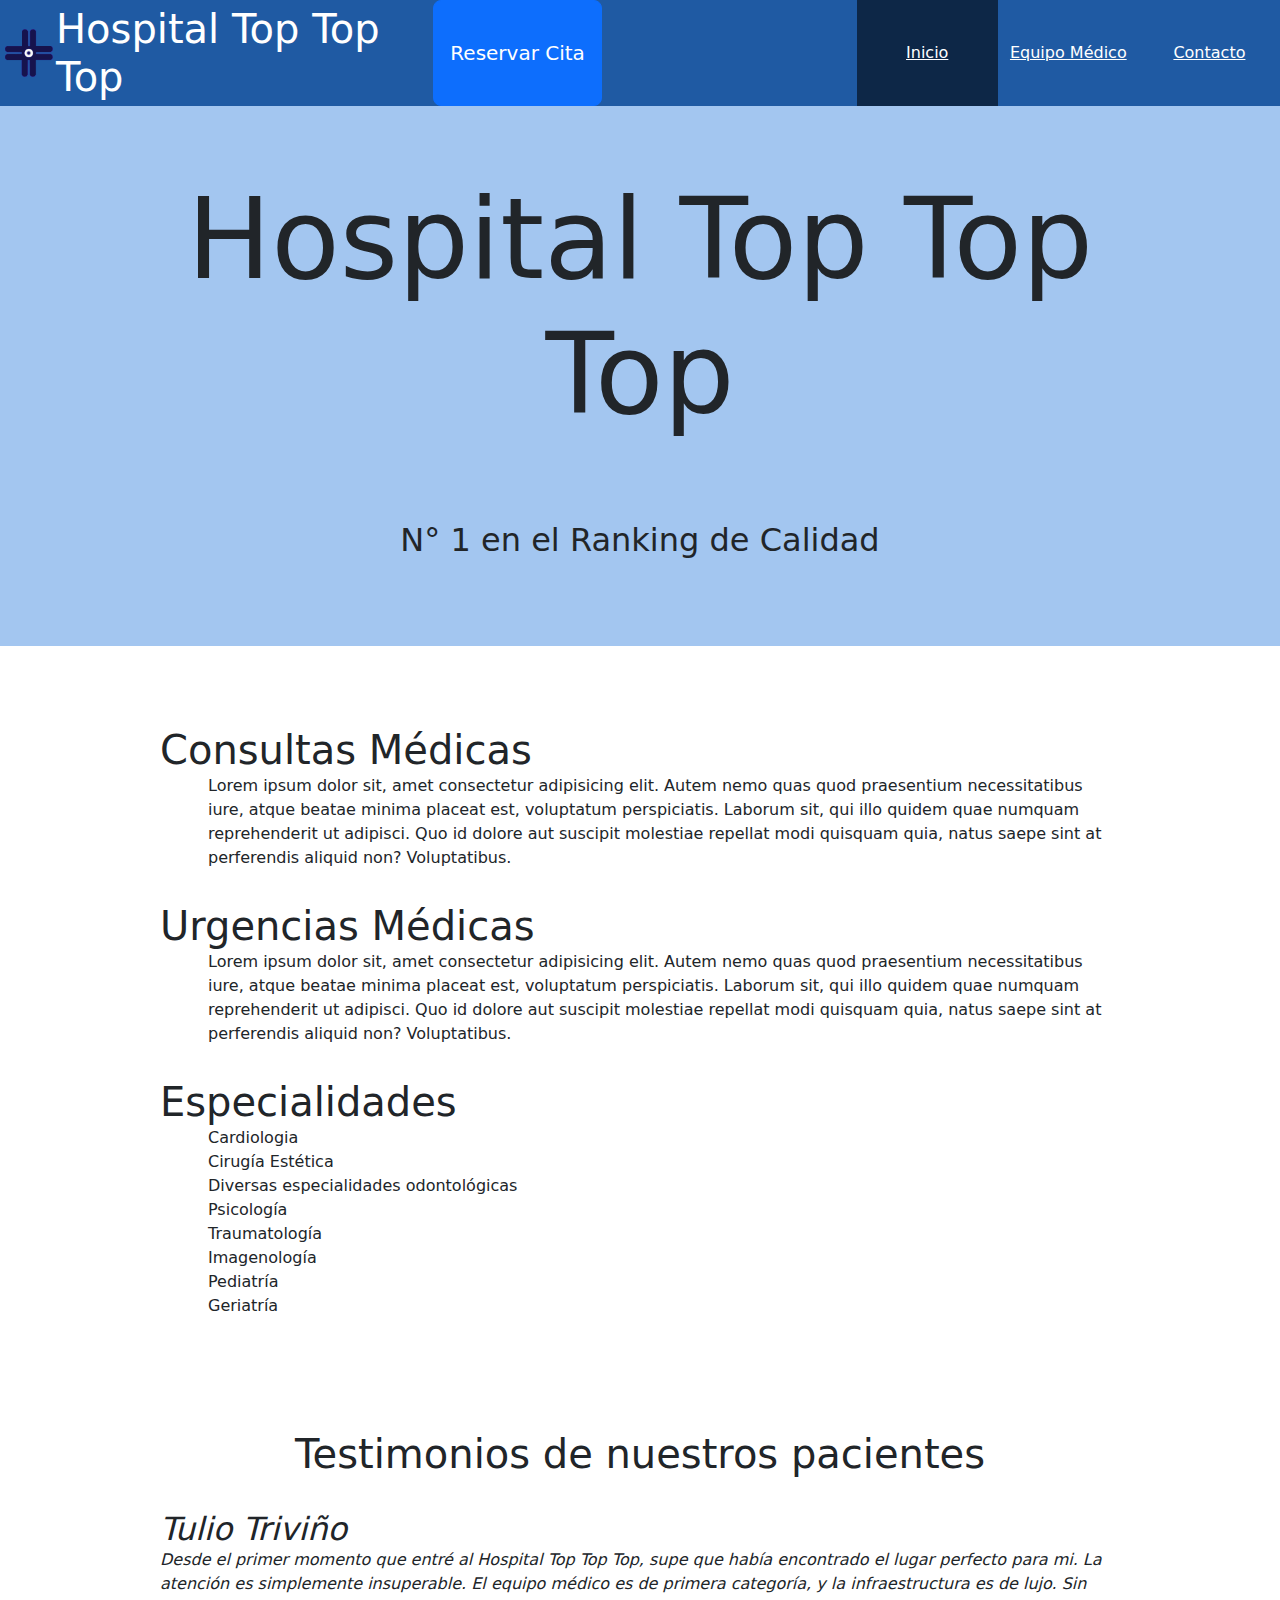
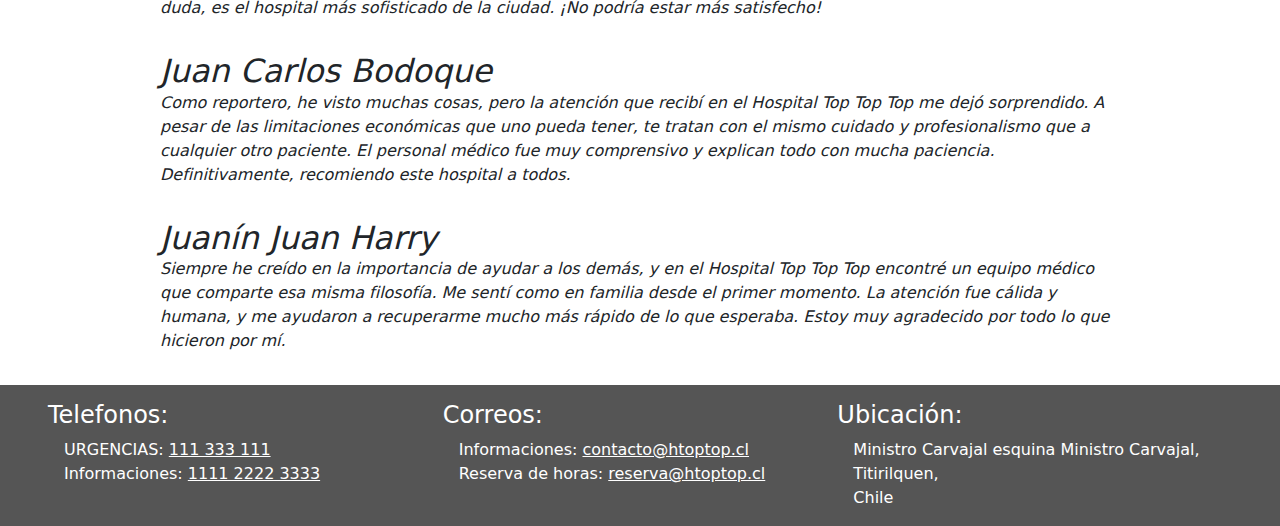
==== index.html @ 40d40662 "init commit" ====
<!DOCTYPE html>
<html lang="es">
  <head>
    <meta charset="UTF-8" />
    <meta name="viewport" content="width=device-width, initial-scale=1.0" />
    <title>Hospital Top Top | Inicio</title>
    <link rel="stylesheet" href="assets/css/main.css" />
  </head>
  <body>
    <header class="header">
      <div class="header__logo">
        <img
          class="header__logo__img"
          src="assets/img/logo.png"
          alt="Logo del Hospital"
        />
        <h1 class="header__logo__text">Hospital Top Top Top</h1>
      </div>
      <div class="header__btn">
        <button class="btn btn-primary btn-lg">Reservar Cita</button>
      </div>
      <nav class="header__nav">
        <a class="header__nav__link --current" href="index.html">Inicio</a>
        <a class="header__nav__link" href="about.html">Equipo Médico</a>
        <a class="header__nav__link" href="contact.html">Contacto</a>
      </nav>
    </header>
    <section class="showcase">
      <h1 class="showcase__title">Hospital Top Top Top</h1>
      <p class="showcase__subtitle">N° 1 en el Ranking de Calidad</p>
    </section>
    <section class="services__section">
      <div class="service">
        <h1 class="service__title">Consultas Médicas</h1>
        <p class="service__paragraph">
          Lorem ipsum dolor sit, amet consectetur adipisicing elit. Autem nemo
          quas quod praesentium necessitatibus iure, atque beatae minima placeat
          est, voluptatum perspiciatis. Laborum sit, qui illo quidem quae
          numquam reprehenderit ut adipisci. Quo id dolore aut suscipit
          molestiae repellat modi quisquam quia, natus saepe sint at perferendis
          aliquid non? Voluptatibus.
        </p>
      </div>
      <div class="service">
        <h1 class="service__title">Urgencias Médicas</h1>
        <p class="service__paragraph">
          Lorem ipsum dolor sit, amet consectetur adipisicing elit. Autem nemo
          quas quod praesentium necessitatibus iure, atque beatae minima placeat
          est, voluptatum perspiciatis. Laborum sit, qui illo quidem quae
          numquam reprehenderit ut adipisci. Quo id dolore aut suscipit
          molestiae repellat modi quisquam quia, natus saepe sint at perferendis
          aliquid non? Voluptatibus.
        </p>
      </div>
      <div class="service">
        <h1 class="service__title">Especialidades</h1>
        <ul class="service__list">
          <li>Cardiologia</li>
          <li>Cirugía Estética</li>
          <li>Diversas especialidades odontológicas</li>
          <li>Psicología</li>
          <li>Traumatología</li>
          <li>Imagenología</li>
          <li>Pediatría</li>
          <li>Geriatría</li>
        </ul>
      </div>
    </section>
    <section class="testimonials">
      <h1 class="testimonials__title">Testimonios de nuestros pacientes</h1>
      <article class="testimonial">
        <h2 class="testim_pacient">Tulio Triviño</h2>
        <p class="testim_paragraph">
          Desde el primer momento que entré al Hospital Top Top Top, supe que
          había encontrado el lugar perfecto para mi. La atención es simplemente
          insuperable. El equipo médico es de primera categoría, y la
          infraestructura es de lujo. Sin duda, es el hospital más sofisticado
          de la ciudad. ¡No podría estar más satisfecho!
        </p>
      </article>
      <article class="testimonial">
        <h2 class="testim_pacient">Juan Carlos Bodoque</h2>
        <p class="testim_paragraph">
          Como reportero, he visto muchas cosas, pero la atención que recibí en
          el Hospital Top Top Top me dejó sorprendido. A pesar de las
          limitaciones económicas que uno pueda tener, te tratan con el mismo
          cuidado y profesionalismo que a cualquier otro paciente. El personal
          médico fue muy comprensivo y explican todo con mucha paciencia.
          Definitivamente, recomiendo este hospital a todos.
        </p>
      </article>
      <article class="testimonial">
        <h2 class="testim_pacient">Juanín Juan Harry</h2>
        <p class="testim_paragraph">
          Siempre he creído en la importancia de ayudar a los demás, y en el
          Hospital Top Top Top encontré un equipo médico que comparte esa misma
          filosofía. Me sentí como en familia desde el primer momento. La
          atención fue cálida y humana, y me ayudaron a recuperarme mucho más
          rápido de lo que esperaba. Estoy muy agradecido por todo lo que
          hicieron por mí.
        </p>
      </article>
    </section>
    <footer class="footer">
      <div class="footer__section">
        <h3 class="footer__section__title">Telefonos:</h3>
        <ul class="footer__section__details">
          <li class="footer__section__details__item">
            URGENCIAS: <a href="">111 333 111</a>
          </li>
          <li class="footer__section__details__item">
            Informaciones: <a href="">1111 2222 3333</a>
          </li>
        </ul>
      </div>
      <div class="footer__section">
        <h3 class="footer__section__title">Correos:</h3>
        <ul class="footer__section__details">
          <li class="footer__section__details__item">
            Informaciones: <a href="">contacto@htoptop.cl</a>
          </li>
          <li class="footer__section__details__item">
            Reserva de horas: <a href="">reserva@htoptop.cl</a>
          </li>
        </ul>
      </div>
      <div class="footer__section">
        <h3 class="footer__section__title">Ubicación:</h3>
        <ul class="footer__section__details">
          <li class="footer__section__details__item">
            Ministro Carvajal esquina Ministro Carvajal,
          </li>
          <li class="footer__section__details__item">Titirilquen,</li>
          <li class="footer__section__details__item">Chile</li>
        </ul>
      </div>
    </footer>
  </body>
</html>
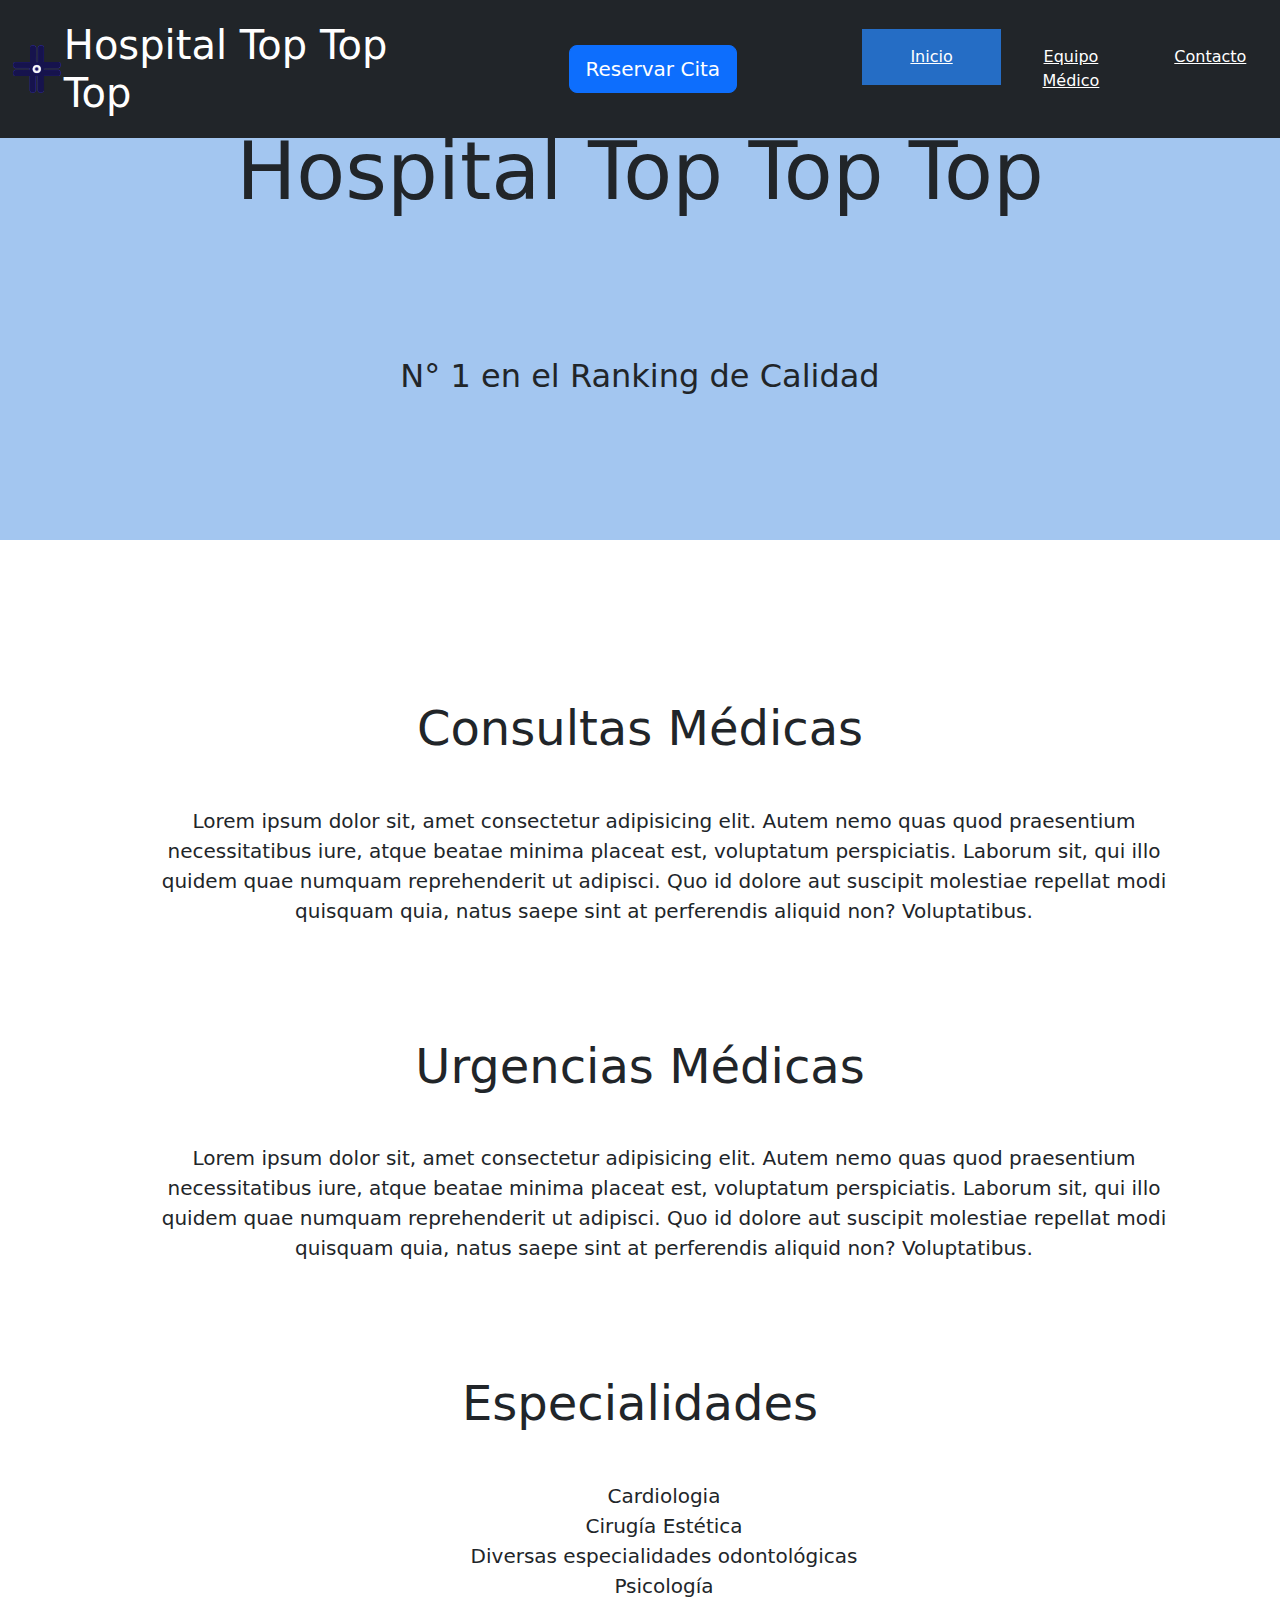
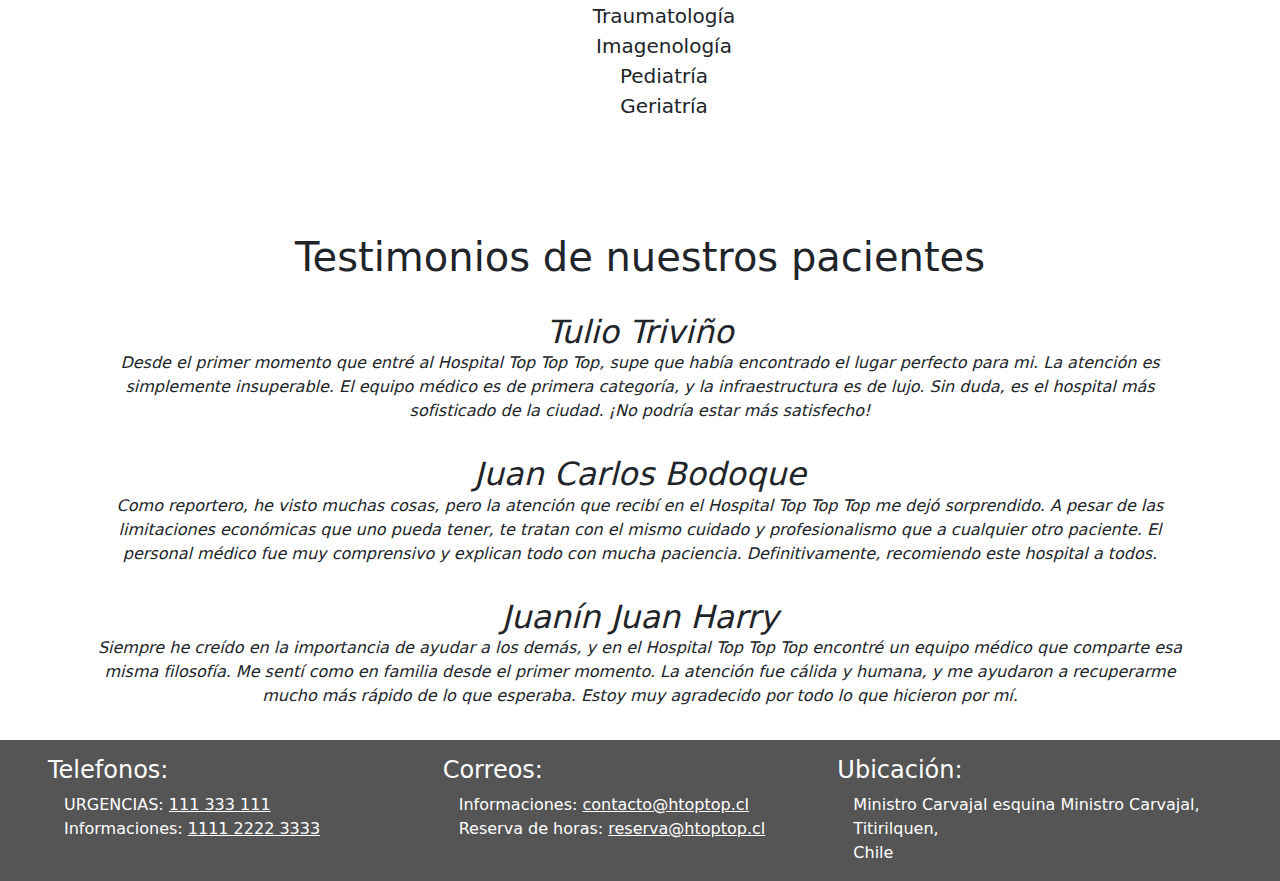
==== commit 07f4b6ee: "2nd commit" ====
--- a/index.html
+++ b/index.html
@@ -7,7 +7,7 @@
     <link rel="stylesheet" href="assets/css/main.css" />
   </head>
   <body>
-    <header class="header">
+    <header class="navbar fixed-top navbar-light bg-dark">
       <div class="header__logo">
         <img
           class="header__logo__img"
@@ -25,14 +25,16 @@
         <a class="header__nav__link" href="contact.html">Contacto</a>
       </nav>
     </header>
-    <section class="showcase">
-      <h1 class="showcase__title">Hospital Top Top Top</h1>
+
+    <section class="showcase text-center">
+      <h1 class="showcase__title display-1">Hospital Top Top Top</h1>
       <p class="showcase__subtitle">N° 1 en el Ranking de Calidad</p>
     </section>
-    <section class="services__section">
+
+    <section class="services__section container container-fluid text-center">
       <div class="service">
-        <h1 class="service__title">Consultas Médicas</h1>
-        <p class="service__paragraph">
+        <h1 class="service__title display-5">Consultas Médicas</h1>
+        <p class="service__paragraph lead">
           Lorem ipsum dolor sit, amet consectetur adipisicing elit. Autem nemo
           quas quod praesentium necessitatibus iure, atque beatae minima placeat
           est, voluptatum perspiciatis. Laborum sit, qui illo quidem quae
@@ -42,8 +44,8 @@
         </p>
       </div>
       <div class="service">
-        <h1 class="service__title">Urgencias Médicas</h1>
-        <p class="service__paragraph">
+        <h1 class="service__title display-5">Urgencias Médicas</h1>
+        <p class="service__paragraph lead">
           Lorem ipsum dolor sit, amet consectetur adipisicing elit. Autem nemo
           quas quod praesentium necessitatibus iure, atque beatae minima placeat
           est, voluptatum perspiciatis. Laborum sit, qui illo quidem quae
@@ -53,8 +55,8 @@
         </p>
       </div>
       <div class="service">
-        <h1 class="service__title">Especialidades</h1>
-        <ul class="service__list">
+        <h1 class="service__title display-5">Especialidades</h1>
+        <ul class="service__list lead">
           <li>Cardiologia</li>
           <li>Cirugía Estética</li>
           <li>Diversas especialidades odontológicas</li>
@@ -66,7 +68,8 @@
         </ul>
       </div>
     </section>
-    <section class="testimonials">
+
+    <section class="testimonials container container-fluid text-center">
       <h1 class="testimonials__title">Testimonios de nuestros pacientes</h1>
       <article class="testimonial">
         <h2 class="testim_pacient">Tulio Triviño</h2>
@@ -101,6 +104,7 @@
         </p>
       </article>
     </section>
+
     <footer class="footer">
       <div class="footer__section">
         <h3 class="footer__section__title">Telefonos:</h3>
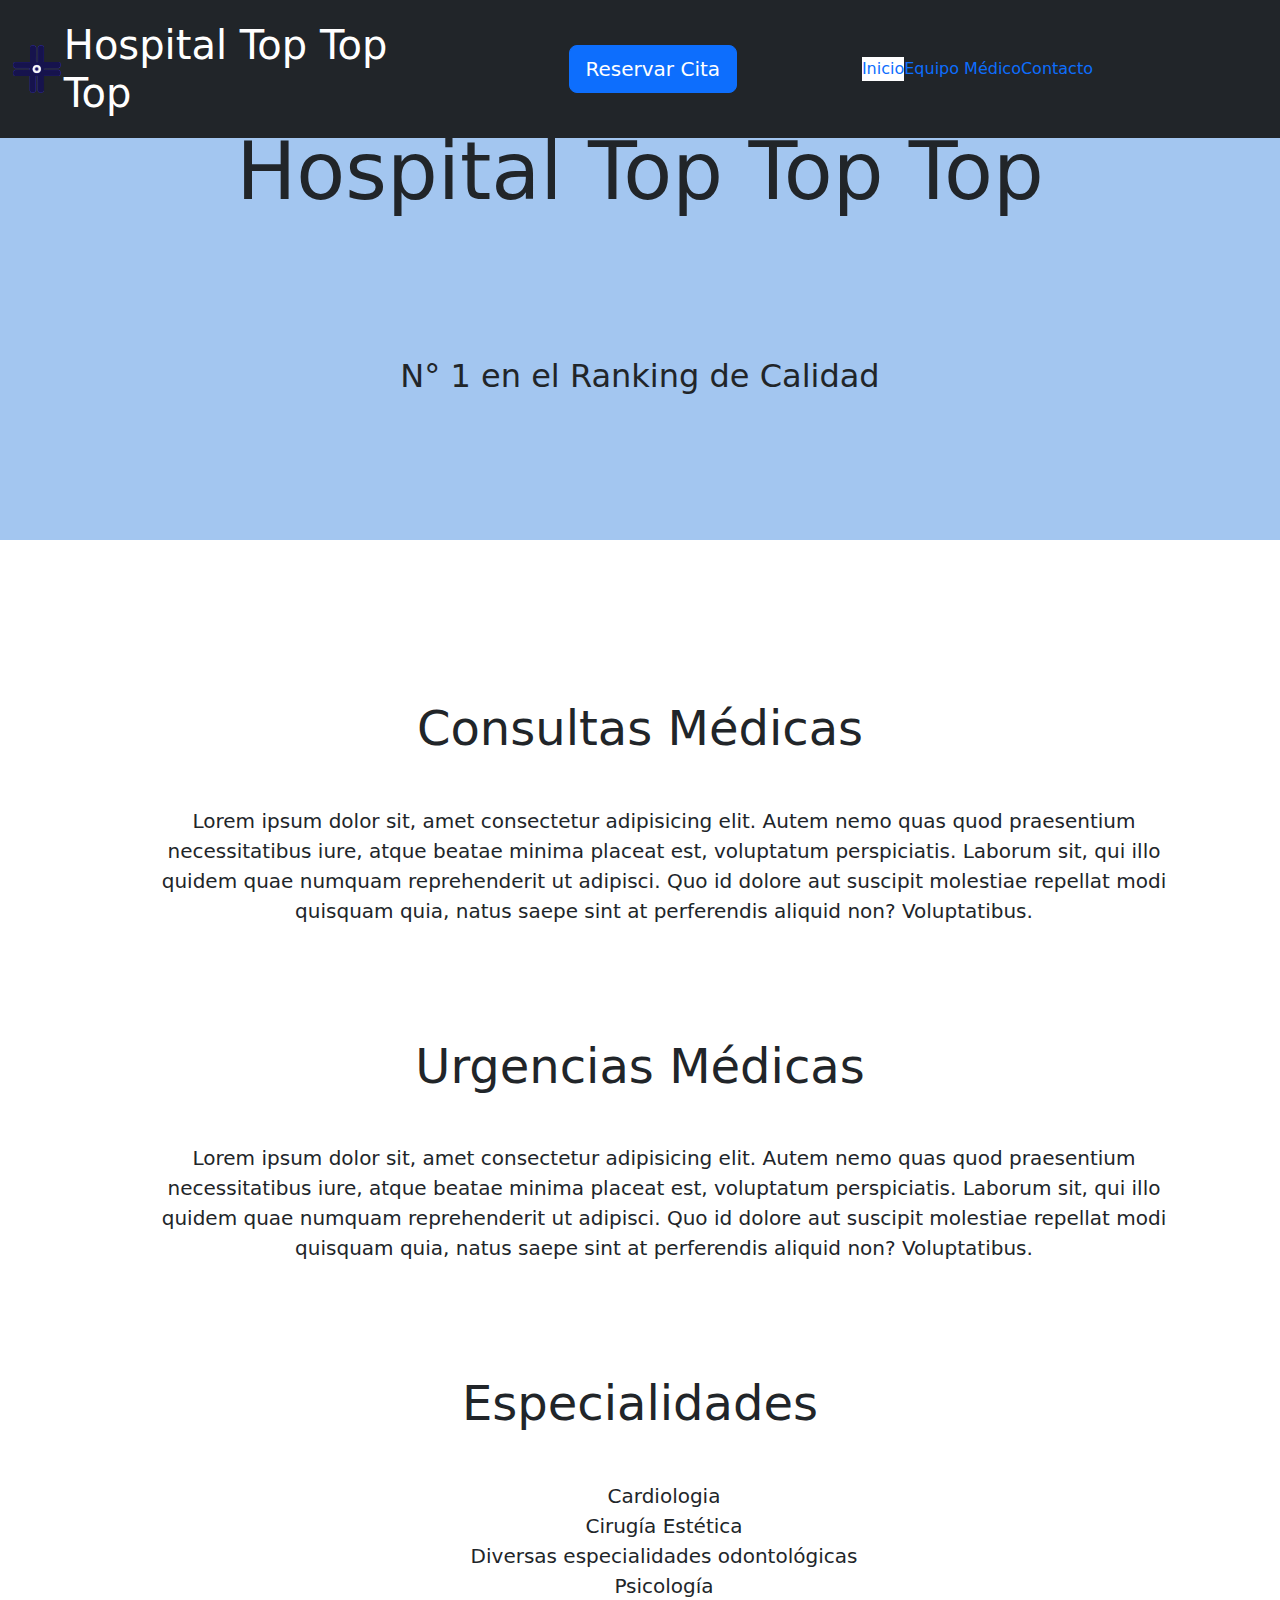
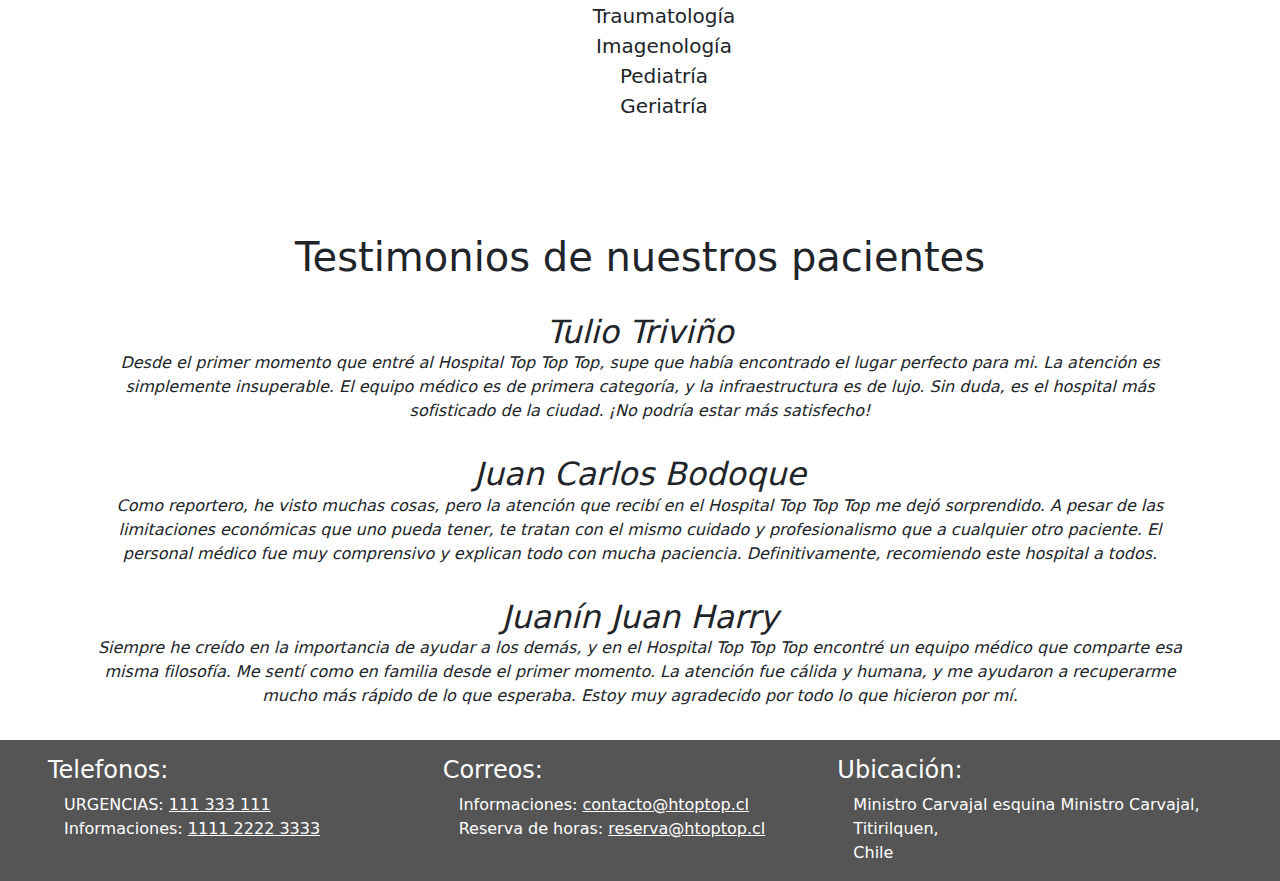
==== commit 7f6bc257: "Update TO-DO list on README" ====
--- a/index.html
+++ b/index.html
@@ -20,9 +20,9 @@
         <button class="btn btn-primary btn-lg">Reservar Cita</button>
       </div>
       <nav class="header__nav">
-        <a class="header__nav__link --current" href="index.html">Inicio</a>
-        <a class="header__nav__link" href="about.html">Equipo Médico</a>
-        <a class="header__nav__link" href="contact.html">Contacto</a>
+        <a class="text-decoration-none bg-white" href="index.html">Inicio</a>
+        <a class="text-decoration-none" href="about.html">Equipo Médico</a>
+        <a class="text-decoration-none" href="contact.html">Contacto</a>
       </nav>
     </header>
 
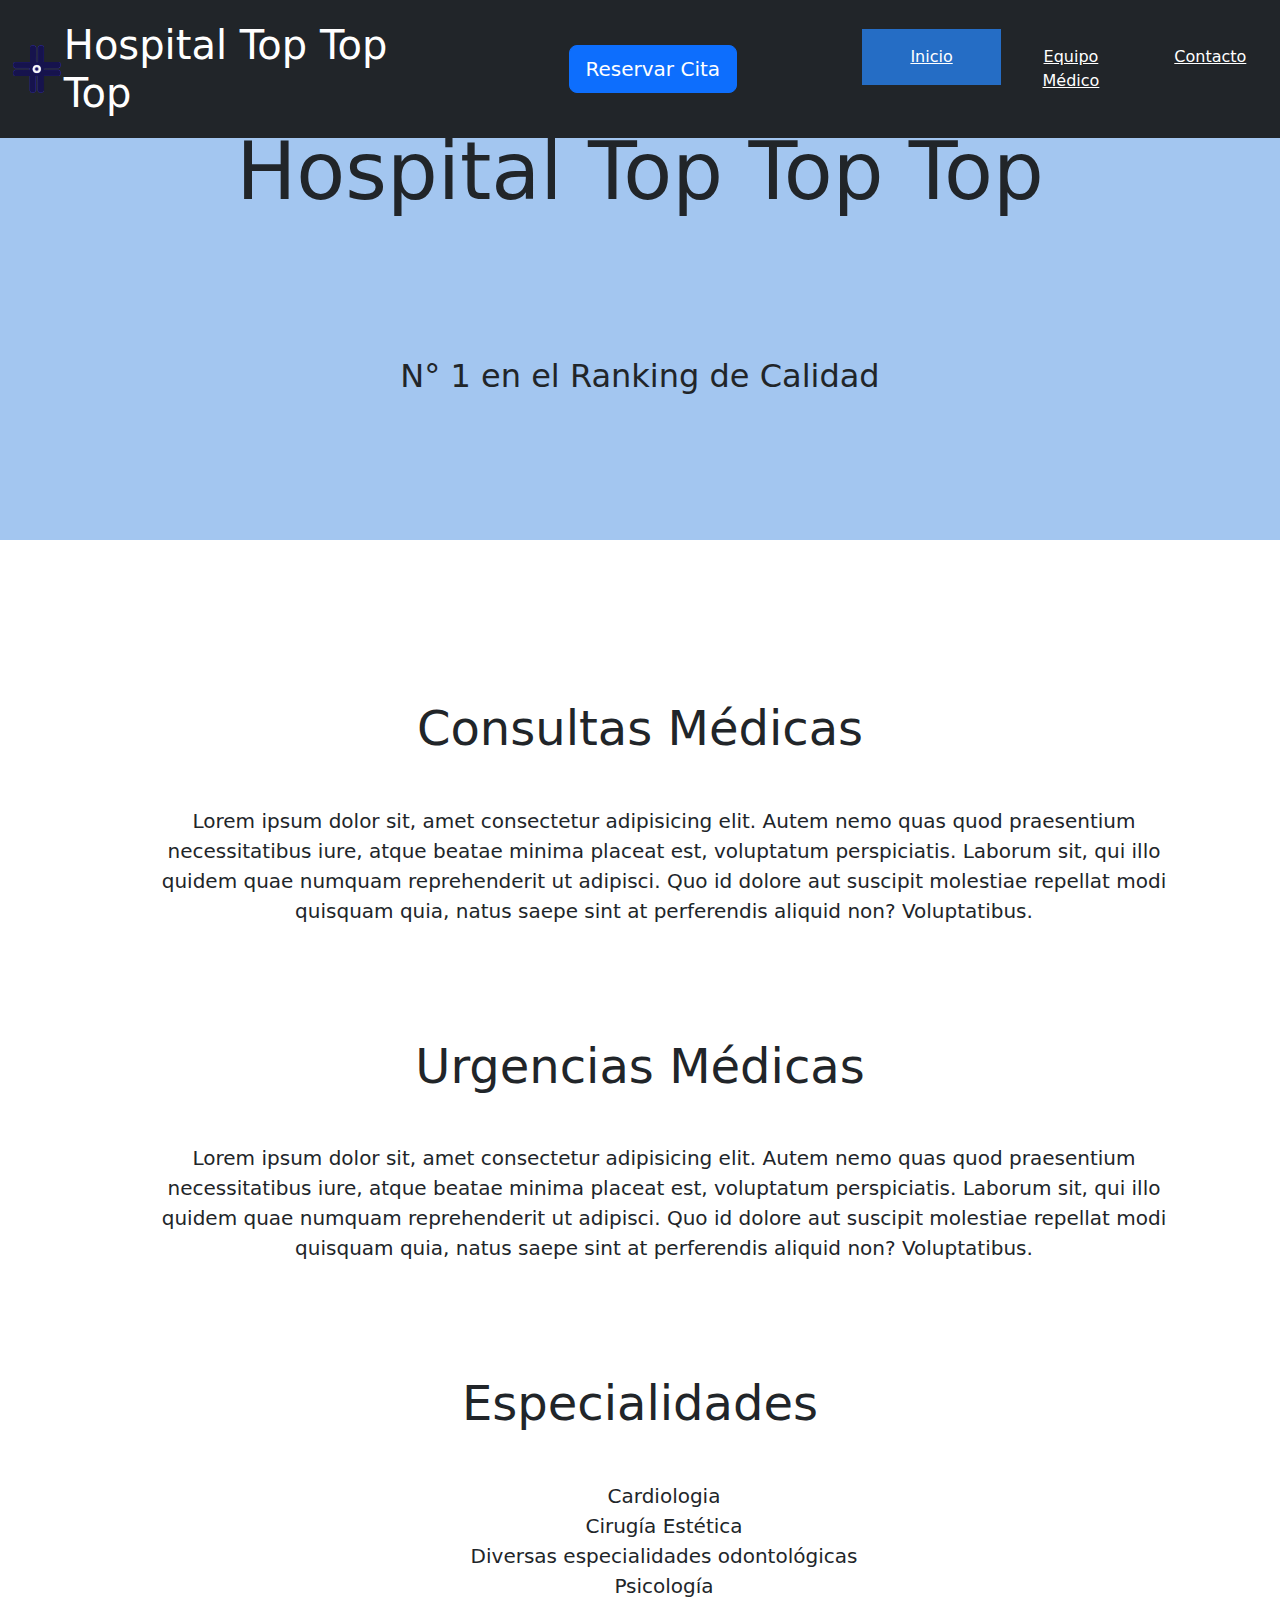
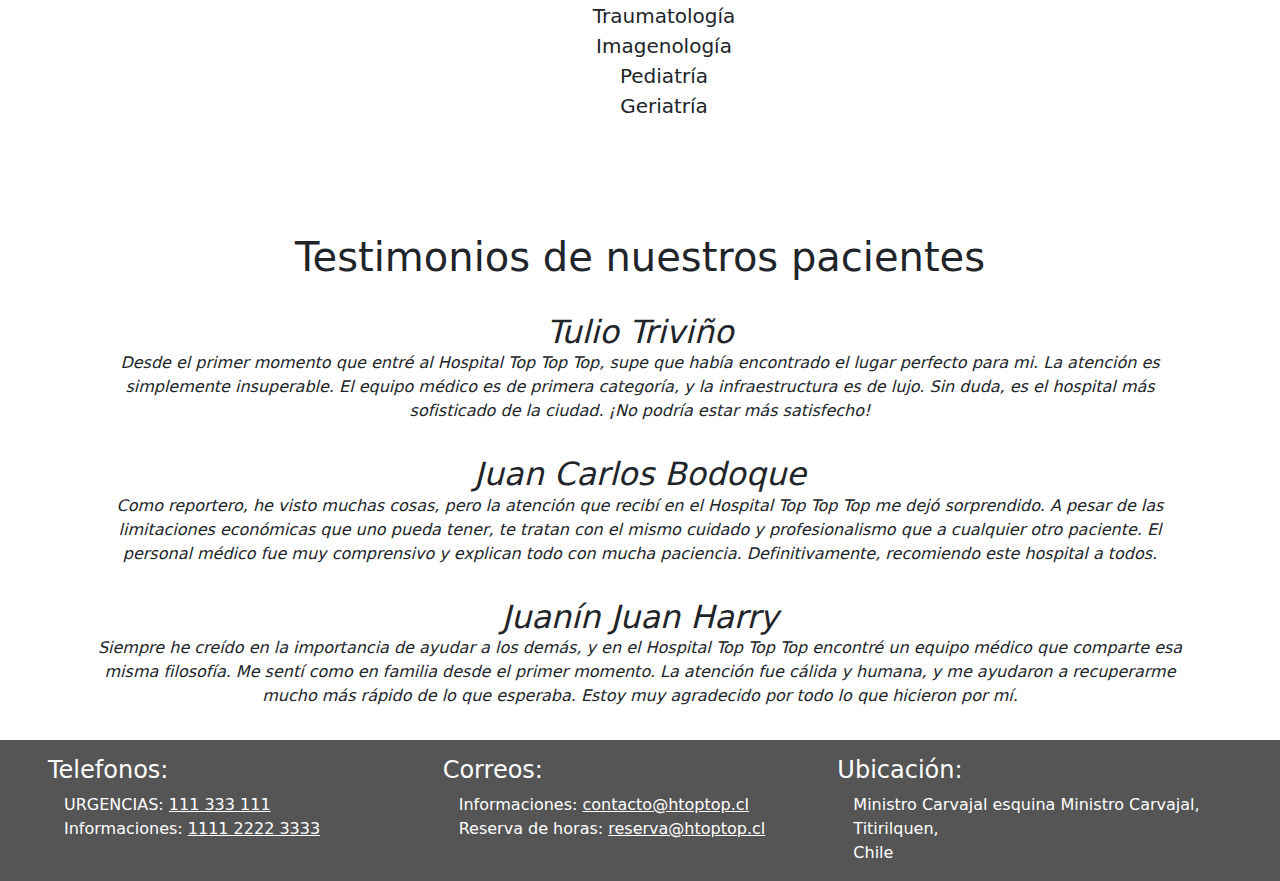
==== commit b06dc736: "Fix: Fixed navbar bugs" ====
--- a/index.html
+++ b/index.html
@@ -20,9 +20,9 @@
         <button class="btn btn-primary btn-lg">Reservar Cita</button>
       </div>
       <nav class="header__nav">
-        <a class="text-decoration-none bg-white" href="index.html">Inicio</a>
-        <a class="text-decoration-none" href="about.html">Equipo Médico</a>
-        <a class="text-decoration-none" href="contact.html">Contacto</a>
+        <a class="header__nav__link --current" href="index.html">Inicio</a>
+        <a class="header__nav__link" href="about.html">Equipo Médico</a>
+        <a class="header__nav__link" href="contact.html">Contacto</a>
       </nav>
     </header>
 
